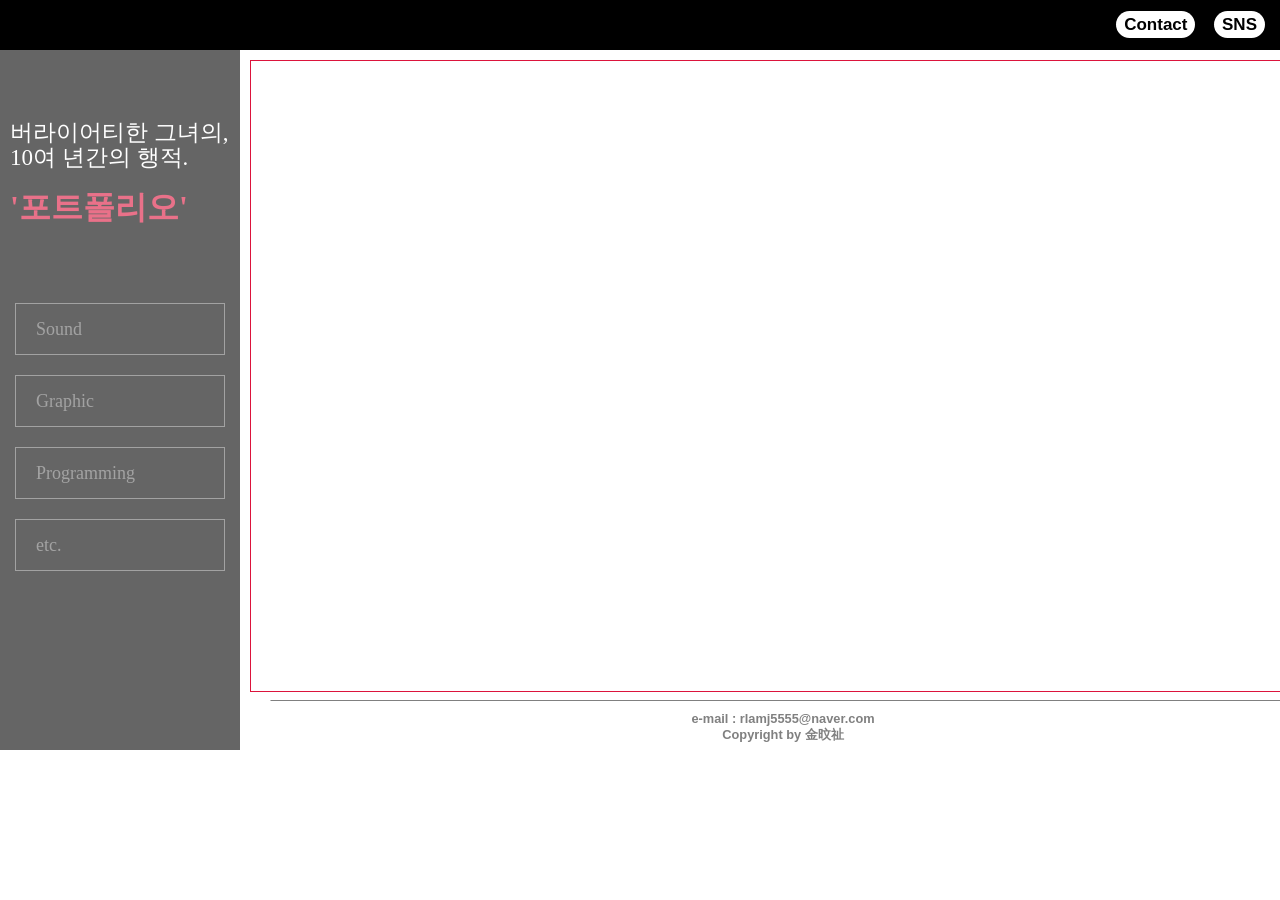
==== port_cont.html @ b1e12ca8 "" ====
<!DOCTYPE html>
<html lang="ko">
<head>
    <meta charset="UTF-8">
    <title>Portfolio</title>
    <link rel="shortcut icon" href="images/favicon.ico">
    <link rel="stylesheet" href="./reset.css">
    <link rel="stylesheet" href="./port_cont.css">
 
    <style>
    </style>
</head>
<body>
    <div id = "wrap">
    </div>
     <ul class="tp_mnu">
         <li class="contact"><a href="#">Contact</a></li>
            <li class="sns"><a href="#">SNS</a></li>
     </ul>
     
     <div class="backimg">     
     </div>
     
     <div class="left">
          <h1 class="tit">버라이어티한 그녀의, <br>10여 년간의 행적. <br><br><span class = "font">'포트폴리오'</span></h1>
         <ul class="left">
            <a href="./port_sound.html"><li class="sound">Sound</li></a>
            <a href="#"><li class="graphic">Graphic</li></a>
            <a href="#"><li class="programming">Programming</li></a>
            <a href="#"><li class="etc">etc.</li></a>
         </ul>
     </div>
     
     
     <div class="cent"></div>
    
     <footer>e-mail : rlamj5555@naver.com <br>Copyright by 金旼祉</footer>
  
    
</body>
</html>
---- port_cont.css ----
@charset "utf-8"; 
@import url(http://ts.daumcdn.net/custom/blog/0/606/skin/images/nanumgothic.css);

#wrap{width: 100%; height: 100%; font-family: '함초롬바탕';}

ul.tp_mnu>li{ margin-right: 15px; display: inline-block; color: black; font-size: 17px;line-height: 50px;}

ul.tp_mnu>li>a{padding: 8px; padding-top: 4px; padding-bottom: 4px; color: black;font-weight: 600;18px; background-color: white; border-radius: 15px;}

ul.tp_mnu>li>a:hover{color: white; background-color: crimson; }
ul.tp_mnu{position: absolute; top: 0px; width: 100%; height: 50px; text-align: right;background-color: black;}



footer{ position:absolute;top: 700px;left: 270px; padding-top:10px;width: 80%; height: 30px; color: gray;  font-weight: 700; text-align: center; border: 1px solid transparent; border-top-color: gray;}

div.backimg{position:absolute; top: 50px; width:240px; height:700px;; background-image: url(../../../portfolio_limited_2018.9.18/image_source/Photo%20by%20Tobias%20Tullius%20on%20Unsplash.jpg);}

div.left{position: absolute;top: 50px; width: 240px; height: 700px; background-color: black; opacity: 0.6;}


h1.tit{margin-top: 70px; margin-left: 10px; margin-right: 10px; color: white;font-size:23px;font-weight: 100; font-family: '함초롬바탕'; line-height: 25px}

h1.tit>span.font{color: crimson; font-size: 32px; font-weight: 700;}

ul.left{margin:80px 15px 0px;  }

ul.left>a>li{ margin-bottom: 20px; padding-left: 20px; height: 50px; font-size: 18px; font-family: 'nanum';line-height: 50px; border: 1px solid white; opacity: 0.4}

ul.left>a>li:hover{color: white; border: 1px solid white; opacity: 1;}

div.cent{position: absolute; top: 60px; left: 250px;width: 1260px; height: 630px; border: 1px solid crimson;}
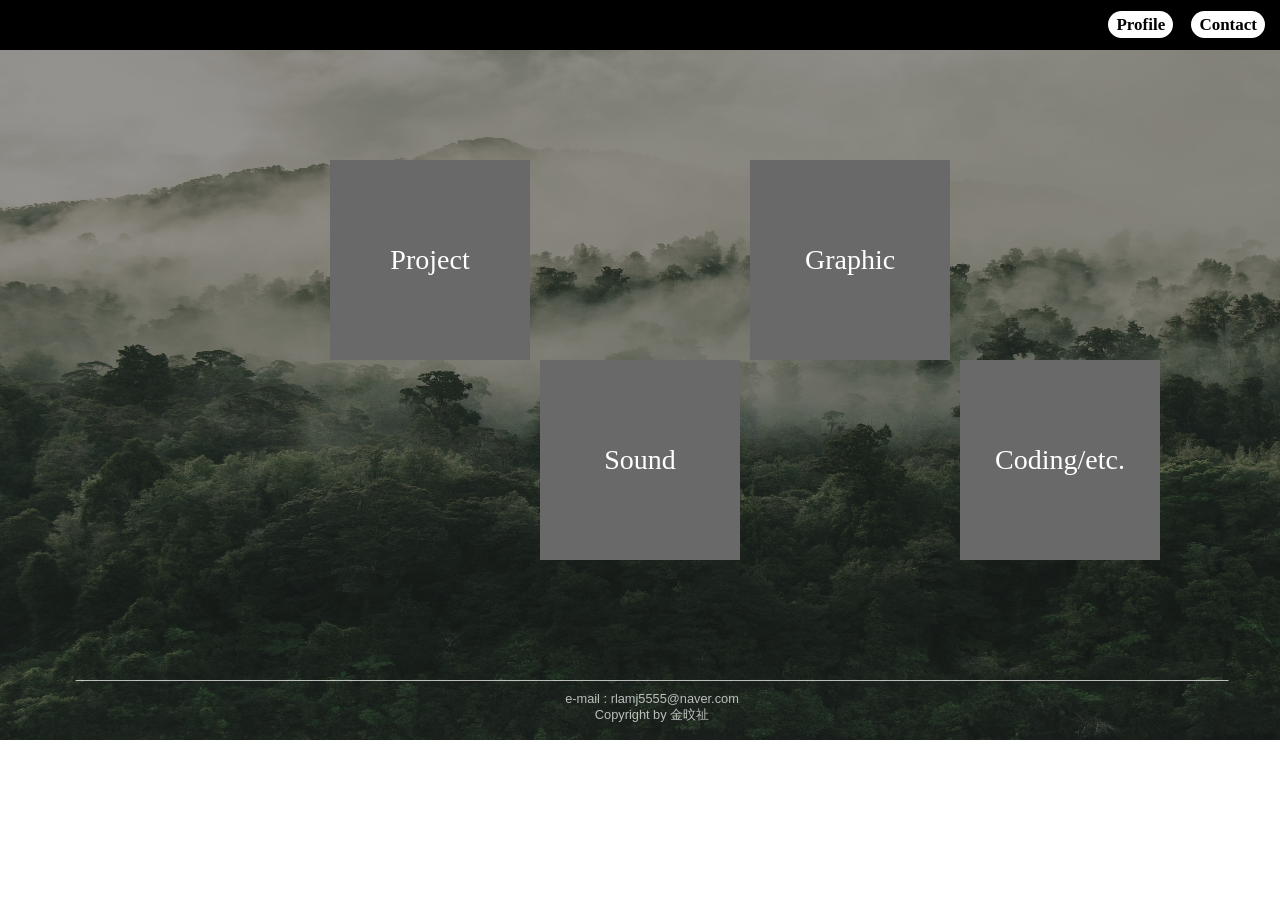
==== commit 98664629: "" ====
--- a/port_cont.html
+++ b/port_cont.html
@@ -12,27 +12,51 @@
 </head>
 <body>
     <div id = "wrap">
-    </div>
-     <ul class="tp_mnu">
-         <li class="contact"><a href="#">Contact</a></li>
-            <li class="sns"><a href="#">SNS</a></li>
+        <ul class="tp_mnu">
+         <li class="contact"><a href="./contact.html">Profile</a></li>
+            <li class="sns"><a href="./sns.html">Contact</a></li>
      </ul>
      
-     <div class="backimg">     
+     <div class="backimg">
+     <img src="../image_source/Photo%20by%20Tobias%20Tullius%20on%20Unsplash.jpg" alt="">  
+     
+      <p class="filter"></p>        
+      
      </div>
      
-     <div class="left">
-          <h1 class="tit">버라이어티한 그녀의, <br>10여 년간의 행적. <br><br><span class = "font">'포트폴리오'</span></h1>
-         <ul class="left">
-            <a href="./port_sound.html"><li class="sound">Sound</li></a>
-            <a href="#"><li class="graphic">Graphic</li></a>
-            <a href="#"><li class="programming">Programming</li></a>
-            <a href="#"><li class="etc">etc.</li></a>
-         </ul>
-     </div>
+   <div class="mnu">
+       <a href="../web_file/port_project.html"> <p class="frst">
+       <span class="tx">Project</span>
+       <span class="bg">
+           <img src="../design_file/hes/hes_1x1.jpg" alt="#">
+           </span>
+           </p>
+       </a>
+    
+    
+  
+       <a href="../web_file/port_sound.html"> <p class="sec"> <span class="bg"><img src="../design_file/nwc_1x1.png" alt="#">
+           </span>
+       <span class="tx">Sound</span></p>
+       </a>
      
+    
+   
+       <a href="../web_file/port_graphic.html"> <p class="thrd"><span class="tx">Graphic</span>
+       <span class="bg"><img src="../design_file/piano/piano_1x1.jpg" alt="#">
+           </span></p></a>
+    
+    
      
-     <div class="cent"></div>
+       <a href="../web_file/port_programming.html"><p class="four"><span class="bg"><img src="../design_file/coding_1x1.png" alt="#">
+           </span>
+        <span class="tx">Coding/etc.</span></p></a>
+         </div>
+       
+
+
+     
+    </div>
     
      <footer>e-mail : rlamj5555@naver.com <br>Copyright by 金旼祉</footer>
   
--- a/port_cont.css
+++ b/port_cont.css
@@ -1,35 +1,61 @@
 @charset "utf-8"; 
 @import url(http://ts.daumcdn.net/custom/blog/0/606/skin/images/nanumgothic.css);
 
-#wrap{width: 100%; height: 100%; font-family: '함초롬바탕';}
+#wrap{width: 100%; height: 600px; font-family: '함초롬바탕';}
 
 ul.tp_mnu>li{ margin-right: 15px; display: inline-block; color: black; font-size: 17px;line-height: 50px;}
 
-ul.tp_mnu>li>a{padding: 8px; padding-top: 4px; padding-bottom: 4px; color: black;font-weight: 600;18px; background-color: white; border-radius: 15px;}
+ul.tp_mnu>li>a{padding: 8px; padding-top: 4px; padding-bottom: 4px; color: black;font-weight: 600;18px; background-color: white; border-radius: 15px;font-family: 'nanumgothic';}
 
 ul.tp_mnu>li>a:hover{color: white; background-color: crimson; }
 ul.tp_mnu{position: absolute; top: 0px; width: 100%; height: 50px; text-align: right;background-color: black;}
+div.backimg{height: 740px; overflow-x: hidden; overflow-y:hidden;}
+div.backimg>img{height: 740px; width: 1600px; }
 
 
 
-footer{ position:absolute;top: 700px;left: 270px; padding-top:10px;width: 80%; height: 30px; color: gray;  font-weight: 700; text-align: center; border: 1px solid transparent; border-top-color: gray;}
+footer{ position:absolute;top: 680px;left: 75px; padding-top:10px;width: 90%; height: 30px; color: white;  font-weight: 100; text-align: center; border: 1px solid transparent; border-top-color: white; opacity: 0.7}
 
-div.backimg{position:absolute; top: 50px; width:240px; height:700px;; background-image: url(../../../portfolio_limited_2018.9.18/image_source/Photo%20by%20Tobias%20Tullius%20on%20Unsplash.jpg);}
 
-div.left{position: absolute;top: 50px; width: 240px; height: 700px; background-color: black; opacity: 0.6;}
+
 
 
 h1.tit{margin-top: 70px; margin-left: 10px; margin-right: 10px; color: white;font-size:23px;font-weight: 100; font-family: '함초롬바탕'; line-height: 25px}
 
 h1.tit>span.font{color: crimson; font-size: 32px; font-weight: 700;}
 
-ul.left{margin:80px 15px 0px;  }
 
-ul.left>a>li{ margin-bottom: 20px; padding-left: 20px; height: 50px; font-size: 18px; font-family: 'nanum';line-height: 50px; border: 1px solid white; opacity: 0.4}
 
-ul.left>a>li:hover{color: white; border: 1px solid white; opacity: 1;}
+div.cent{position: absolute; top: 60px; left: 250px;width: 1260px; height: 630px; font-family: "함초롬바탕";}
 
-div.cent{position: absolute; top: 60px; left: 250px;width: 1260px; height: 630px; border: 1px solid crimson;}
+p.filter{position: absolute; top: 40px;  width: 1520px; height: 700px; background-color: black; opacity: 0.4}
+
+div.mnu>a>p{ position: absolute; top: 160px; color: white; width: 200px; height: 400px; }
+
+div.mnu>a>p.frst{margin-left: 330px;}
+div.mnu>a>p.sec{margin-left: 540px;}
+div.mnu>a>p.thrd{margin-left: 750px;}
+div.mnu>a>p.four{margin-left: 960px;}
+
+span.bg,span.tx{display: block; width: 200px; height: 200px;}
+
+span.tx{background-color: dimgrey; font-size: 28px; text-align: center; line-height: 200px;font-weight: 100; }
+
+div.mnu>a>p>span>img{width: 200px; height: 200px;  opacity: 0;}
+
+div.mnu>a>p:hover{border: 3px solid white;}
+div.mnu>a>p:hover>span.tx{background-color: crimson; font-size: 32px;text-decoration:overline;}
+div.mnu>a>p:hover>span.bg>img{opacity: 1;}
+
+
+/*a>p>span.tx:hover{font-size: 32px; background-color: crimson; border: 2px solid white; border-bottom-color: transparent;}
+
+a>p.sec>span.tx:hover{font-size: 32px; background-color: crimson; border: 2px solid white; border-top-color: transparent;}
+
+a>p.four>span.tx:hover{font-size: 32px; background-color: crimson; border: 2px solid white; border-top-color: transparent;}
+
+div.mnu>a>p.frst>span.bg>img{width: 200px; height: 200px; }
+div.mnu>a>p.frst>span.bg:hover{border: 2px solid white;}*/
 
 
 
@@ -41,3 +67,5 @@
 
 
 
+
+
